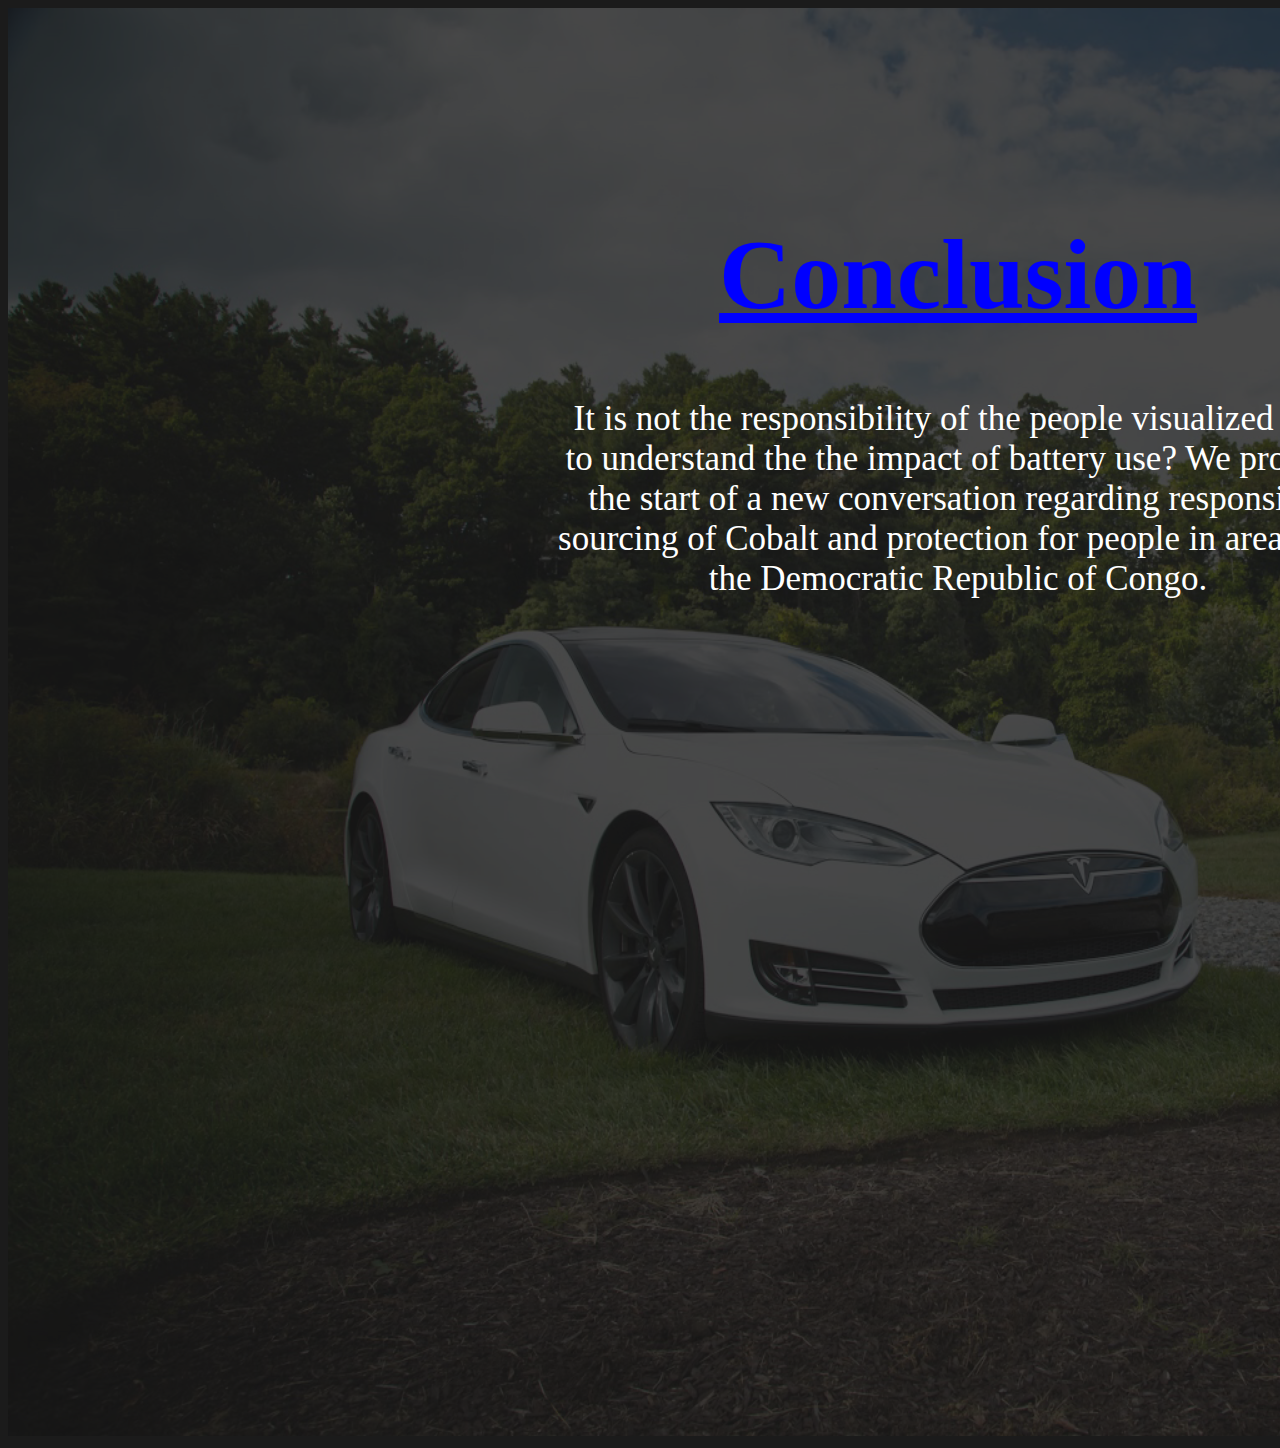
==== p5/DataVis/conclusion.html @ 74ae5354 "website" ====
<!DOCTYPE html>
<html>
  <head>
    <meta name="viewport" width=device-width, initial-scale=1.0, maximum-scale=1.0, user-scalable=0>
    <style> 
    body {
           background-color: #1B1B1B;
         }

    h1{
          text-align: center;
          padding-top:150px;
          color:blue;
          font-size: 100px;
      }

    a{
        color:blue;
    }
    div{
        height:400px;
        width: 800px;
        margin-left: 550px;
        top:0px;
        position:absolute;

    }
    p{
        color: #FFFFFF;
        text-align: center;
        font-size: 35px ;

    }
    img{
        opacity: 0.2;

    }
    </style>
    <script src="../p5.min.js"></script>
    <script src="../addons/p5.dom.min.js"></script>
    <script src="../addons/p5.sound.min.js"></script>
    <!--<script src="datavis.js"></script>-->
   
    <link href="https://fonts.googleapis.com/css?family=Chicle|Sacramento|Tangerine" rel="stylesheet">
  </head>
  <body >

<img src="image1.jpg" alt="Girl in a jacket" width="2000" height="1428">
<div>
    <h1>
    <a href="ev.html">Conclusion</a>
    </h1>
    
      
      <p>
        It is not the responsibility of the people visualized here to understand the the impact of battery use? We propose the start of a new conversation regarding responsible sourcing of Cobalt and protection for people in areas like the Democratic Republic of Congo. 
      </p>
    </div>
  </body>
</html>
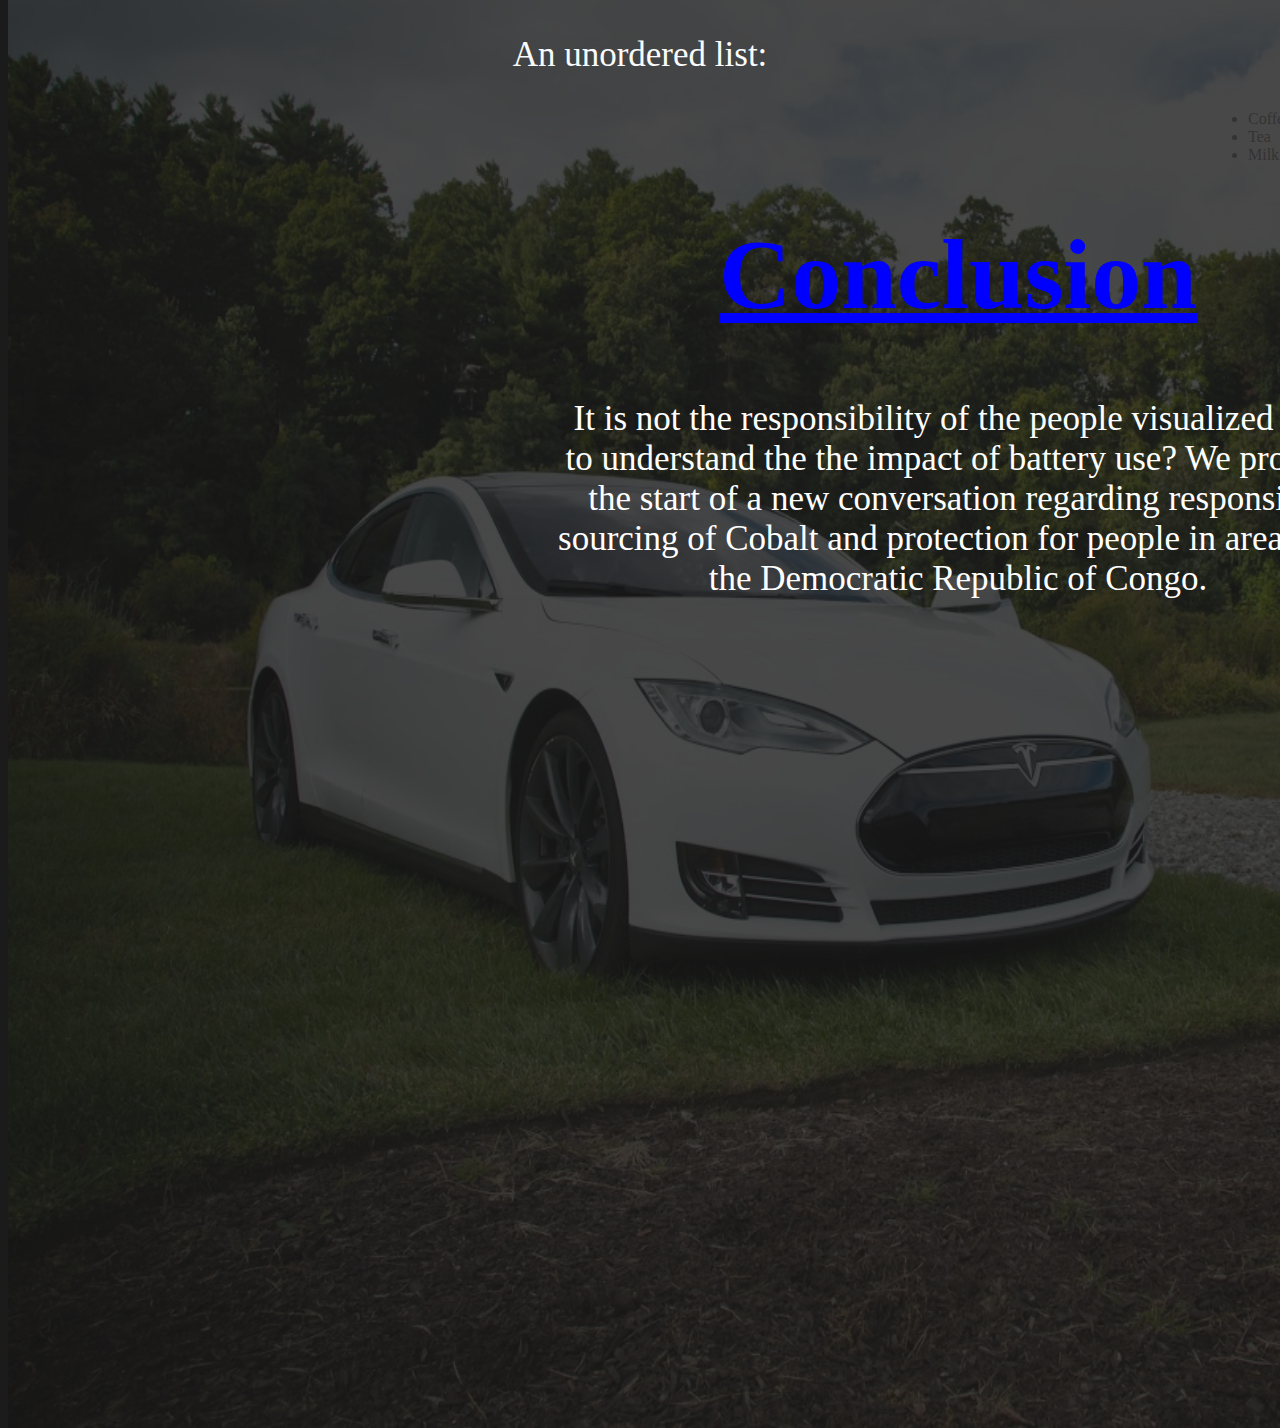
==== commit 51941a0f: "new version" ====
--- a/p5/DataVis/conclusion.html
+++ b/p5/DataVis/conclusion.html
@@ -33,6 +33,14 @@
     }
     img{
         opacity: 0.2;
+        top:0;
+        position:absolute;
+
+    }
+    ul{
+      top:10px;
+      margin-left:1200px;
+
 
     }
     </style>
@@ -44,8 +52,13 @@
     <link href="https://fonts.googleapis.com/css?family=Chicle|Sacramento|Tangerine" rel="stylesheet">
   </head>
   <body >
-
-<img src="image1.jpg" alt="Girl in a jacket" width="2000" height="1428">
+<p >An unordered list:</p>
+<ul>
+  <li>Coffee</li>
+  <li>Tea</li>
+  <li>Milk</li>
+</ul>
+<img src="image1cars.jpg" alt="Girl in a jacket" width="2000" height="1428">
 <div>
     <h1>
     <a href="ev.html">Conclusion</a>
